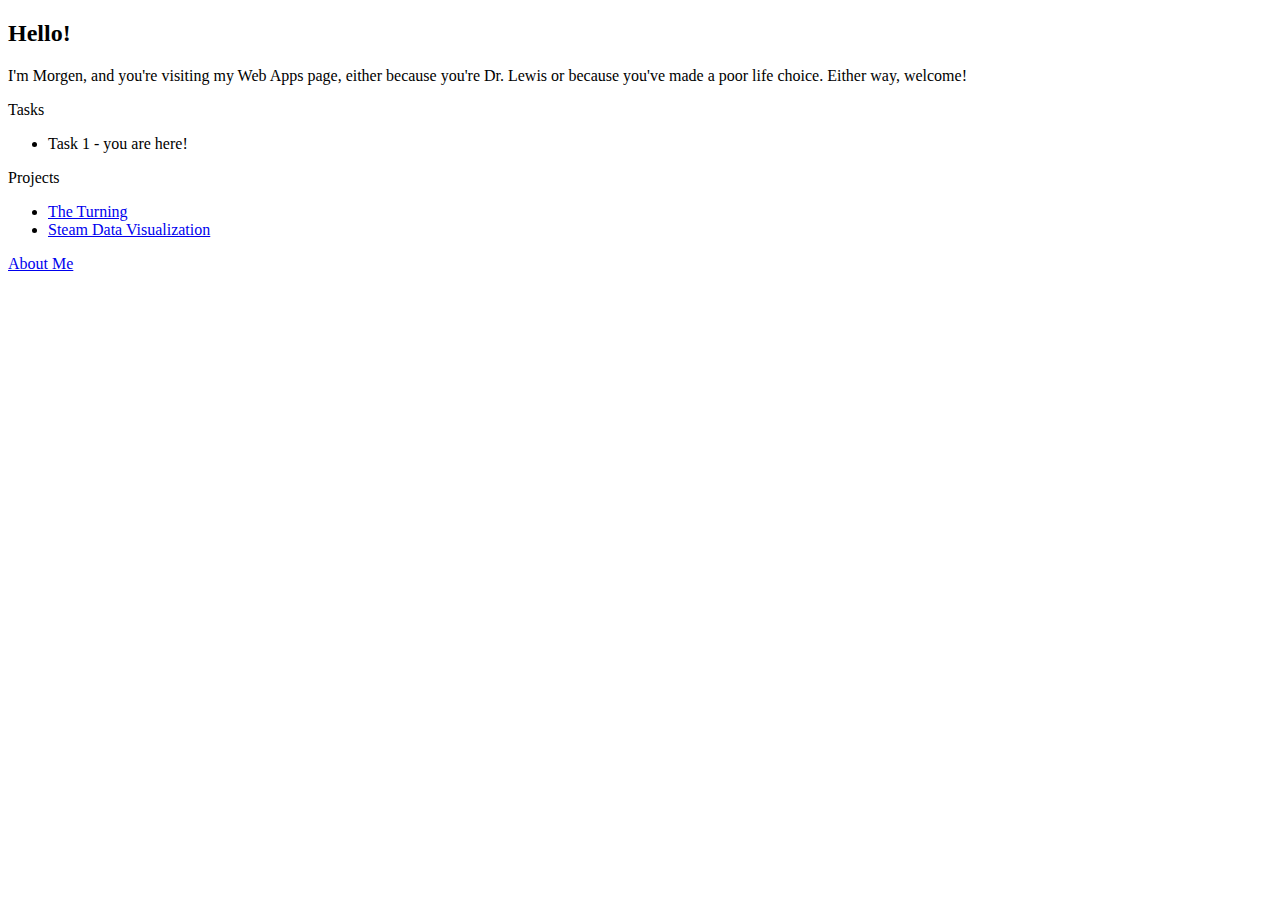
==== index.html @ 38790ea3 "Task 1: add index.html and aboutme.html" ====
<!DOCTYPE html>
<html lang="en">
    <head>
        <meta charset="utf-8">
        <title>Web Apps - Morgen Halle</title>
    </head>
    <body>
        <h2>Hello!</h2>
        <p>I'm Morgen, and you're visiting my Web Apps page, either because you're Dr. Lewis or because you've made a poor life choice. Either way, welcome!</p>
        <p>Tasks</p>
        <ul>
            <li>Task 1 - you are here!</li>
        </ul>
        <p>Projects</p>
        <ul>
            <li><a href="https://mhalle0.github.io/GDV_TheTurning/WebGL/">The Turning</a></li>
            <li><a href="https://mhalle0.github.io/csci-3395-2-final-visualization/">Steam Data Visualization</a></li>
        </ul>
        <p><a href="aboutme.html">About Me</a></p>
    </body>
</html>
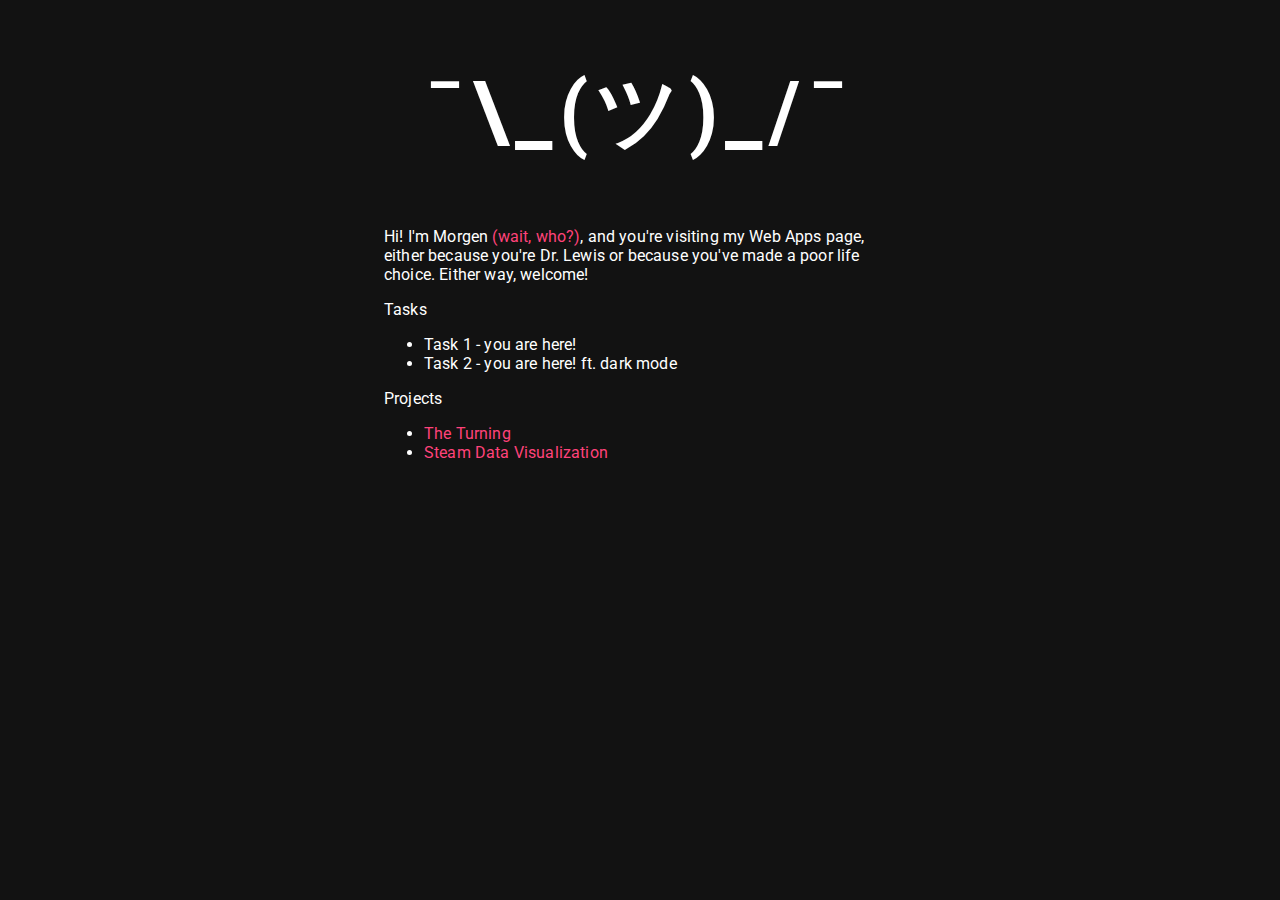
==== commit f83c9c39: "Task 2: Added CSS (dark mode, pale red color scheme, improved spacing)" ====
--- a/index.html
+++ b/index.html
@@ -3,19 +3,28 @@
     <head>
         <meta charset="utf-8">
         <title>Web Apps - Morgen Halle</title>
+        <link rel="stylesheet" href="styles/tasks.css">
+        <link rel="preconnect" href="https://fonts.gstatic.com">
+        <link href="https://fonts.googleapis.com/css2?family=Roboto:ital,wght@0,100;0,300;0,400;1,100;1,300;1,400&display=swap" rel="stylesheet"> 
     </head>
     <body>
-        <h2>Hello!</h2>
-        <p>I'm Morgen, and you're visiting my Web Apps page, either because you're Dr. Lewis or because you've made a poor life choice. Either way, welcome!</p>
-        <p>Tasks</p>
-        <ul>
-            <li>Task 1 - you are here!</li>
-        </ul>
-        <p>Projects</p>
-        <ul>
-            <li><a href="https://mhalle0.github.io/GDV_TheTurning/WebGL/">The Turning</a></li>
-            <li><a href="https://mhalle0.github.io/csci-3395-2-final-visualization/">Steam Data Visualization</a></li>
-        </ul>
-        <p><a href="aboutme.html">About Me</a></p>
+        <h1>¯\_(ツ)_/¯</h1>
+        <div>
+            <p>Hi! I'm Morgen <a href="aboutme.html">(wait, who?)</a>, and you're visiting my Web Apps page, either because you're Dr. Lewis or because you've made a poor life choice. Either way, welcome!</p>
+        </div>
+        <div>
+            <p id="list-title">Tasks</p>
+            <ul>
+                <li>Task 1 - you are here!</li>
+                <li>Task 2 - you are here! ft. dark mode</li>
+            </ul>
+        </div>
+        <div>
+            <p id="list-title">Projects</p>
+            <ul>
+                <li><a href="https://mhalle0.github.io/GDV_TheTurning/WebGL/">The Turning</a></li>
+                <li><a href="https://mhalle0.github.io/csci-3395-2-final-visualization/">Steam Data Visualization</a></li>
+            </ul>
+        </div>
     </body>
 </html>--- a/styles/tasks.css
+++ b/styles/tasks.css
@@ -0,0 +1,24 @@
+body {
+    background-color: #121212;
+    color: #ffffff;
+    font-family: 'Roboto', sans-serif;
+    font-weight: 400;
+    letter-spacing: 0.01rem;
+    margin-left: 30%;
+    margin-right: 30%;
+}
+
+h1 {
+    font-size: 5.25rem;
+    letter-spacing: 0.45rem;
+    text-align: center;
+}
+
+:any-link {
+    color: #FF427A;
+    text-decoration: none;
+}
+
+a:hover {
+    text-decoration: underline;
+}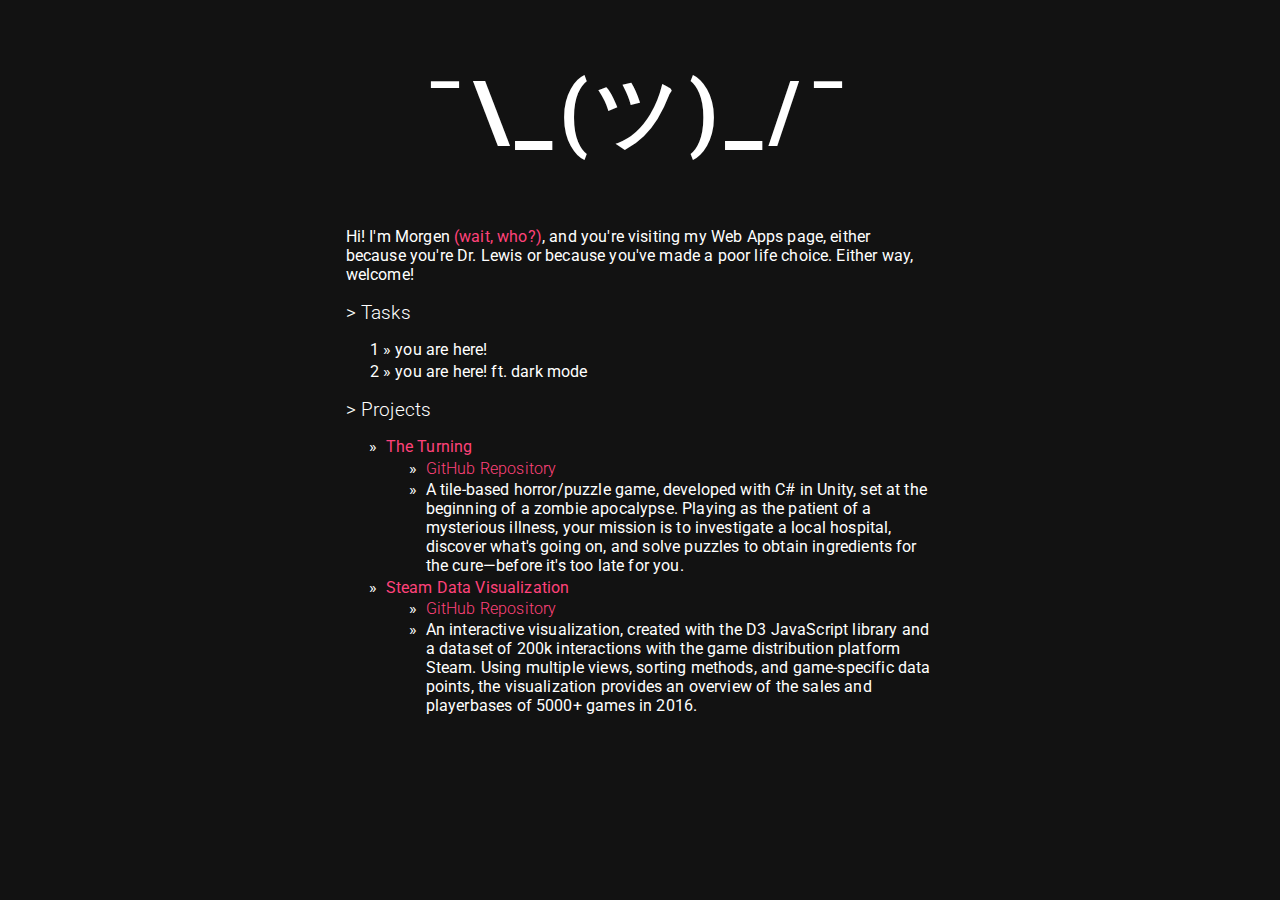
==== commit 8673b95f: "Added project summaries and CSS improvements" ====
--- a/index.html
+++ b/index.html
@@ -13,17 +13,30 @@
             <p>Hi! I'm Morgen <a href="aboutme.html">(wait, who?)</a>, and you're visiting my Web Apps page, either because you're Dr. Lewis or because you've made a poor life choice. Either way, welcome!</p>
         </div>
         <div>
-            <p id="list-title">Tasks</p>
-            <ul>
-                <li>Task 1 - you are here!</li>
-                <li>Task 2 - you are here! ft. dark mode</li>
-            </ul>
+            <h3>Tasks</h3>
+            <ol>
+                <li id="li-task">you are here!</li>
+                <li id="li-task">you are here! ft. dark mode</li>
+            </ol>
         </div>
         <div>
-            <p id="list-title">Projects</p>
+            <h3>Projects</h3>
             <ul>
                 <li><a href="https://mhalle0.github.io/GDV_TheTurning/WebGL/">The Turning</a></li>
-                <li><a href="https://mhalle0.github.io/csci-3395-2-final-visualization/">Steam Data Visualization</a></li>
+                    <ul>
+                        <li><a id="project-link" href="https://github.com/mhalle0/GDV_TheTurning">GitHub Repository</a></li>
+                        <li>A tile-based horror/puzzle game, developed with C# in Unity, set at the beginning of a zombie apocalypse.
+                            Playing as the patient of a mysterious illness, your mission is to investigate a local hospital, discover what's going on, and solve puzzles to obtain ingredients for the cure—before it's too late for you.
+                        </li>
+                    </ul>
+                <li><a href="https://github.com/mhalle0/csci-3395-2-final-visualization">Steam Data Visualization</a></li>
+                    <ul>
+                        <li><a id="project-link" href="https://github.com/mhalle0/GDV_TheTurning">GitHub Repository</a></li>
+                        <li>
+                            An interactive visualization, created with the D3 JavaScript library and a dataset of 200k interactions with the game distribution platform Steam. 
+                            Using multiple views, sorting methods, and game-specific data points, the visualization provides an overview of the sales and playerbases of 5000+ games in 2016. 
+                        </li>
+                    </ul>
             </ul>
         </div>
     </body>
--- a/styles/tasks.css
+++ b/styles/tasks.css
@@ -4,14 +4,28 @@
     font-family: 'Roboto', sans-serif;
     font-weight: 400;
     letter-spacing: 0.01rem;
-    margin-left: 30%;
-    margin-right: 30%;
+    margin-left: 27%;
+    margin-right: 27%;
 }
 
 h1 {
     font-size: 5.25rem;
     letter-spacing: 0.45rem;
     text-align: center;
+}
+
+h2 {
+    text-align: center;
+    font-weight: 300;
+}
+
+h3 {
+    font-weight: 300;
+    margin-bottom: 0rem;
+}
+
+h3:before {
+    content: "> ";
 }
 
 :any-link {
@@ -21,4 +35,35 @@
 
 a:hover {
     text-decoration: underline;
+}
+
+ul {
+    list-style-type: " »  ";
+}
+
+ol {
+    list-style: none;
+    counter-reset: task-counter;
+    margin-left: -1rem;
+}
+
+li {
+    margin-top: 0.15rem;
+    margin-bottom: 0.15rem;
+}
+
+#li-task {
+    counter-increment: task-counter
+}
+
+#li-task:before {
+    content: counter(task-counter) " » ";
+}
+
+#links {
+    text-align: center;
+}
+
+#project-link {
+    font-weight: 300;
 }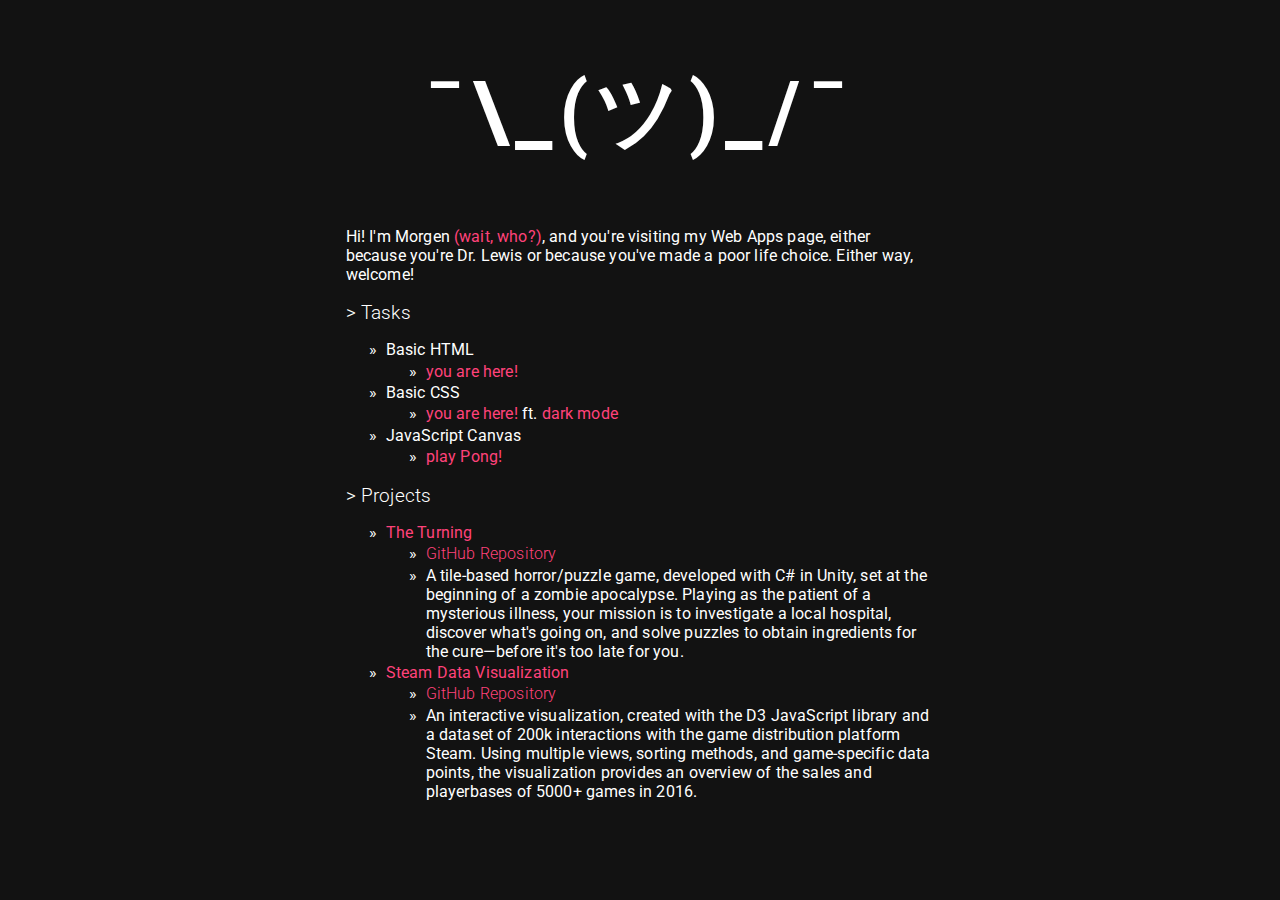
==== commit 67bd8e22: "Task 2: Playable game in JavaScript canvas" ====
--- a/index.html
+++ b/index.html
@@ -14,24 +14,34 @@
         </div>
         <div>
             <h3>Tasks</h3>
-            <ol>
-                <li id="li-task">you are here!</li>
-                <li id="li-task">you are here! ft. dark mode</li>
-            </ol>
+            <ul>
+                <li>Basic HTML</li>
+                    <ul>
+                        <li><a href="index.html">you are here!</a></li>
+                    </ul>
+                <li>Basic CSS</li>
+                    <ul>
+                        <li><a href="index.html">you are here!</a> ft. <a href="styles/tasks.css">dark mode</a></li>
+                    </ul>
+                <li>JavaScript Canvas</li>
+                    <ul>
+                        <li><a href="tasks/task4.html">play Pong!</a></li>
+                    </ul>
+            </ul>
         </div>
         <div>
             <h3>Projects</h3>
             <ul>
                 <li><a href="https://mhalle0.github.io/GDV_TheTurning/WebGL/">The Turning</a></li>
                     <ul>
-                        <li><a id="project-link" href="https://github.com/mhalle0/GDV_TheTurning">GitHub Repository</a></li>
+                        <li><a id="sublink" href="https://github.com/mhalle0/GDV_TheTurning">GitHub Repository</a></li>
                         <li>A tile-based horror/puzzle game, developed with C# in Unity, set at the beginning of a zombie apocalypse.
                             Playing as the patient of a mysterious illness, your mission is to investigate a local hospital, discover what's going on, and solve puzzles to obtain ingredients for the cure—before it's too late for you.
                         </li>
                     </ul>
-                <li><a href="https://github.com/mhalle0/csci-3395-2-final-visualization">Steam Data Visualization</a></li>
+                <li><a href="https://mhalle0.github.io/csci-3395-2-final-visualization/">Steam Data Visualization</a></li>
                     <ul>
-                        <li><a id="project-link" href="https://github.com/mhalle0/GDV_TheTurning">GitHub Repository</a></li>
+                        <li><a id="sublink" href="https://github.com/mhalle0/csci-3395-2-final-visualization">GitHub Repository</a></li>
                         <li>
                             An interactive visualization, created with the D3 JavaScript library and a dataset of 200k interactions with the game distribution platform Steam. 
                             Using multiple views, sorting methods, and game-specific data points, the visualization provides an overview of the sales and playerbases of 5000+ games in 2016. 
--- a/styles/tasks.css
+++ b/styles/tasks.css
@@ -52,18 +52,21 @@
     margin-bottom: 0.15rem;
 }
 
-#li-task {
-    counter-increment: task-counter
-}
-
-#li-task:before {
-    content: counter(task-counter) " » ";
+button {
+    background-color: transparent;
+    color: #FF427A;
+    font-size: 16px;
+    border: 2px solid #FF427A; 
 }
 
 #links {
     text-align: center;
 }
 
-#project-link {
+#sublink {
     font-weight: 300;
+}
+
+#canvas-box {
+    text-align: center;
 }